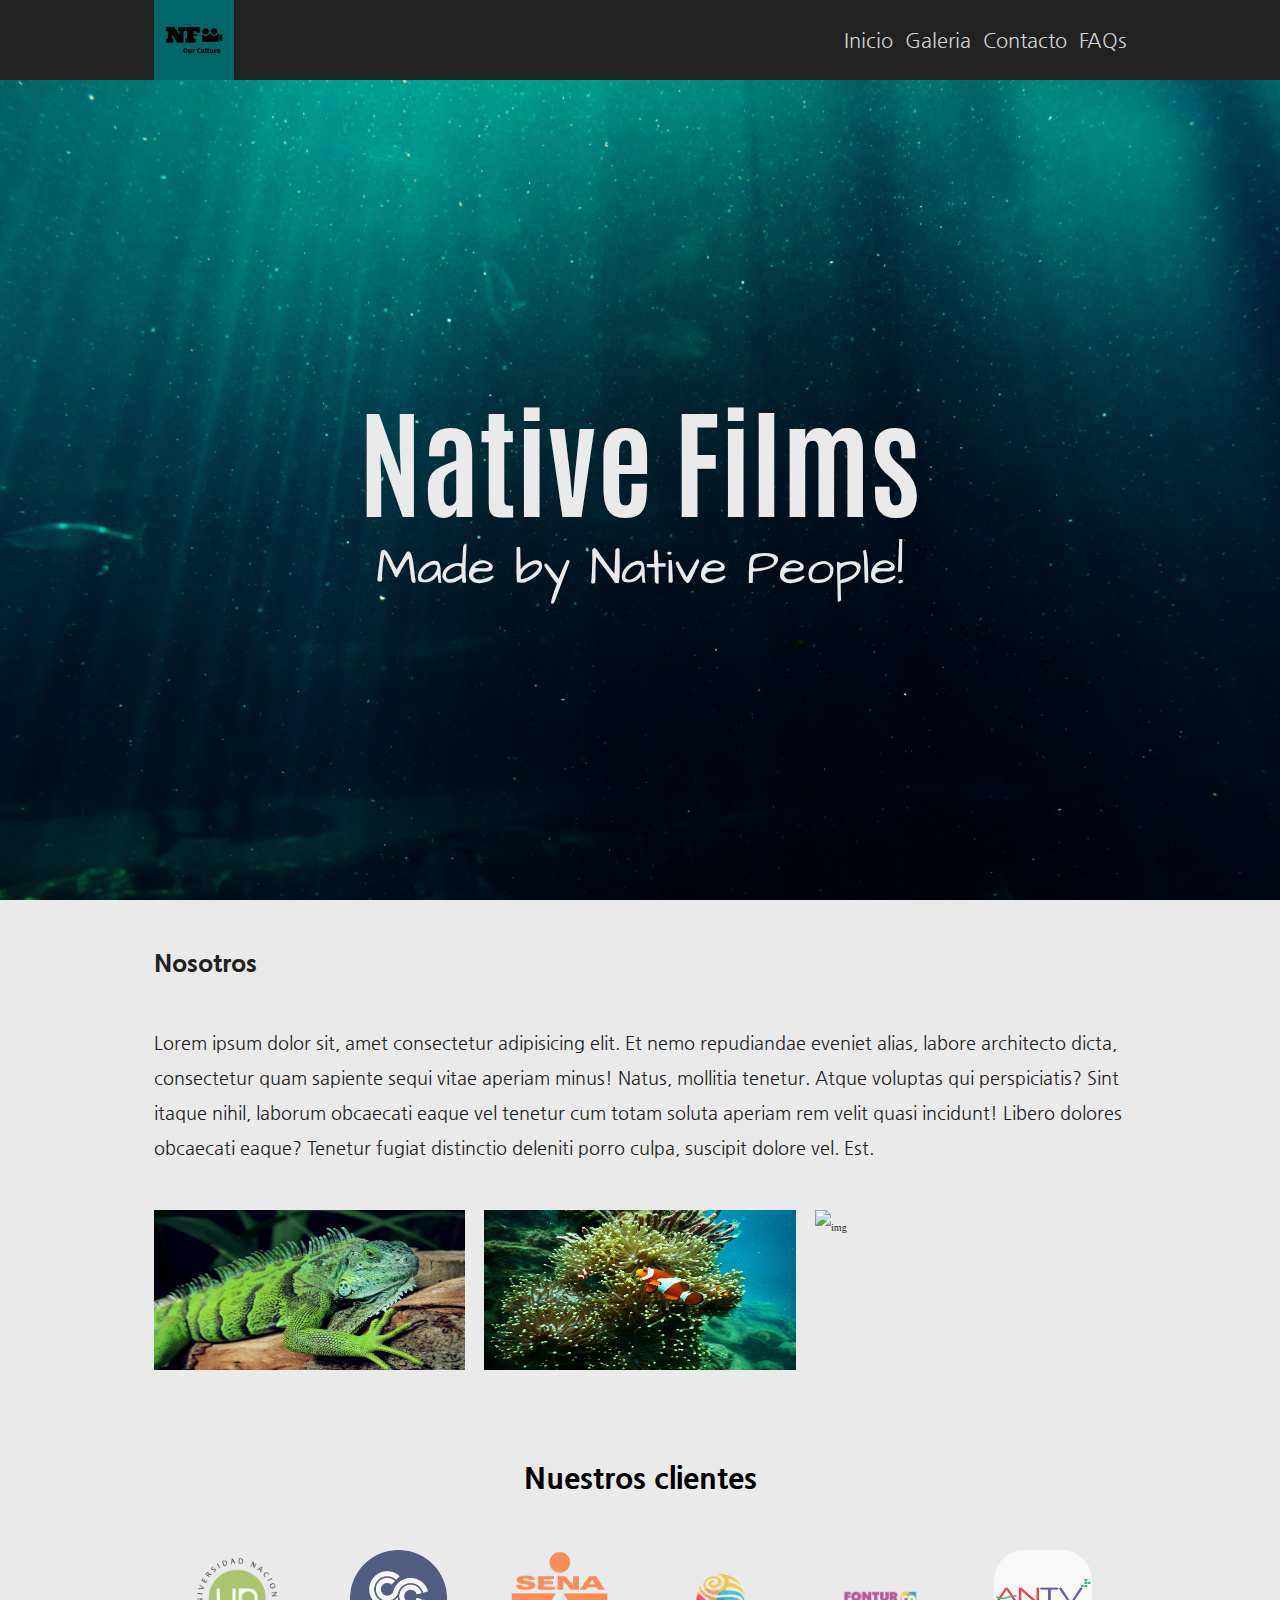
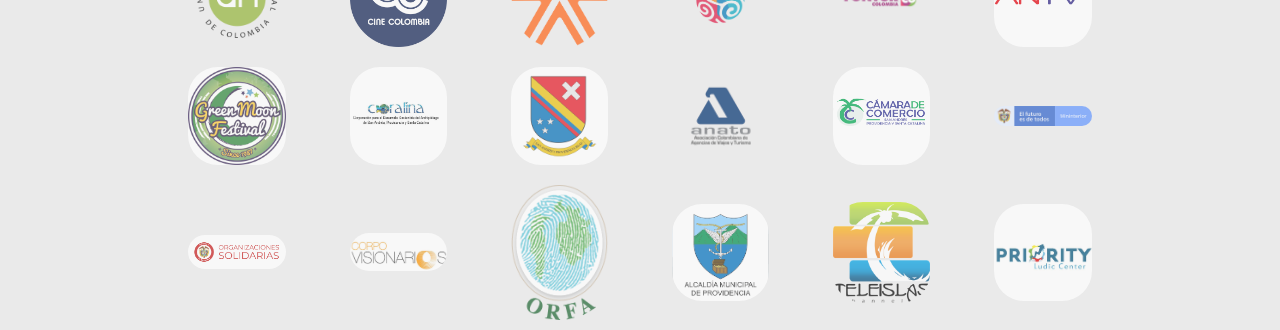
==== index.html @ a0cabe68 "Header, Landing, Us, Clients - Responsive design - Mobile first" ====
<!DOCTYPE html>
<html lang="en">
<head>
    <meta charset="UTF-8">
    <meta http-equiv="X-UA-Compatible" content="IE=edge">
    <meta name="viewport" content="width=device-width, initial-scale=1.0">
    <title>Native Films</title>
    <link rel="shortcut icon" href="img/logo.png" type="image/x-icon">
    <link rel="stylesheet" href="css/style.css">
    <link rel="stylesheet" href="css/tablet.css" media="screen and (min-width: 700px">
    <link rel="stylesheet" href="css/desktop.css" media="screen and (min-width: 1000px">
</head>
<body>
    <header>
        <img id="header-logo" src="img/logo.png" alt="NFlogo">
        <ul id="header-menu">
            <li><a href="">Inicio</a></li>
            <li><a href="">Galeria</a></li>
            <li><a href="">Contacto</a></li>
            <li><a href="">FAQs</a></li>
        </ul>
    </header>
    <main>
        <div id="main-landing">
            <h1>Native Films</h1>
            <span>Made by Native People!</span>
        </div>
        <section id="main-nosotros">
            <h2>Nosotros</h2>
            <p>Lorem ipsum dolor sit, amet consectetur adipisicing elit. Et nemo repudiandae eveniet alias, labore architecto dicta, consectetur quam sapiente sequi vitae aperiam minus! Natus, mollitia tenetur. Atque voluptas qui perspiciatis?
            Sint itaque nihil, laborum obcaecati eaque vel tenetur cum totam soluta aperiam rem velit quasi incidunt! Libero dolores obcaecati eaque? Tenetur fugiat distinctio deleniti porro culpa, suscipit dolore vel. Est.</p>
            <div id="main-nosotros-imgcont">
                <div class="left"><img src="img/iguana.jpg" alt="img"></div>
                <div class="center"><img src="img/reef.jpg" alt="img"></div>
                <div class="right"><img src="img/turtle.jpg" alt="img"></div>
            </div>
        </section>
        <section id="main-clientes">
            <h2>Nuestros clientes</h2>
            <div id="main-clientes-logocont">
                <img class="b1" src="img/logo-unal.png" alt="UNAL - logo" title="Universidad Nacional de Colombia">
                <img class="b1" src="img/logo-cineco.png" alt="Cine Colombia - logo" title="Cine Colombia">
                <img class="b1" src="img/logo-sena.png" alt="SENA - logo" title="Servicio Nacional de Aprendizaje">
                <img class="b1" src="img/logo-sencol.png" alt="Señal Colombia - logo" title="Señal Colombia">
                <img class="b1" src="img/logo-fontur.png" alt="Fontur - logo" title="Fondo Nacional del Turismo">
                <img class="b1" src="img/logo-antv.png" alt="ANTV - logo" title="Autoridad Nacional de Television">
                <img class="b2" src="img/logo-greenmoon.jpeg" alt="Green Moon - logo" title="Green Moon Festival">
                <img class="b2" src="img/logo-coralina.jpg" alt="Coralina - logo" title="Coralina">
                <img class="b2" src="img/logo-gobsai.png" alt="Gobernacion de San Andres, Providencia y Santa Catalina - logo" title="Gobernacion de San Andres, Providencia y Santa Catalina">
                <img class="b3" src="img/logo-anato.png" alt="ANATO - logo" title="Asociacion Colombiana de Viajes y Turismo">
                <img class="b3" src="img/logo-camcom.png" alt="Camara de Comercio San Andres - logo" title="Camara de Comercio San Andres">
                <img class="b3" src="img/logo-minint.png" alt="MININT - logo" title="Ministerio de Interior">
                <img class="b3" src="img/logo-orgsoli.png" alt="Organizacion Solidaria - logo" title="Organizacion Solidaria">
                <img class="b3" src="img/logo-corpovi.jpg" alt="Corpovisionarios - logo" title="Corpovisionarios">
                <img class="b3" src="img/logo-orfa.png" alt="Orfa - logo" title="Orfa">
                <img class="b3" src="img/logo-provid.png" alt="Alcaldia de Providencia - logo" title="Alcaldia de Providencia">
                <img class="b3" src="img/logo-teleislas.png" alt="Teleislas - logo" title="Teleislas">
                <img class="b3" src="img/logo-priority.png" alt="Priority - logo" title="Priority ludic center">
            </div>
        </section>
        <section id="main-reconocimientos"></section>
        <section id="main-contacto"></section>
    </main>
</body>
</html>
---- css/style.css ----
/* GLOBAL */
* {
  box-sizing: border-box;
  margin: 0;
  padding: 0;
}
html {
  font-size: 10px;
  background-color: var(--not-white);
}
@font-face {
  font-family: Nanum Gothic;
  src: url(../fonts/NanumGothic-Regular.ttf);
}
@font-face {
  font-family: Nanum Gothic Bold;
  src: url(../fonts/NanumGothic-Bold.ttf);
}
@font-face {
  font-family: Nanum Gothic Bolder;
  src: url(../fonts/NanumGothic-ExtraBold.ttf);
}
@font-face {
  font-family: Antonio;
  src: url(../fonts/Antonio-VariableFont_wght.ttf);
}
@font-face {
  font-family: Daughter;
  src: url(../fonts/ArchitectsDaughter-Regular.ttf);
}
/* COLORS */
:root {
  --jet: #212121;
  --deep-gray: #484848;
  --light-gray: #8a8a8a;
  --dim-white: #d2d2d2;
  --not-white: #eaeaea;
  --wood: #38281b;
  --ocean: #0d1a2b;
  --deep-reef: #1b2f38;
}
/* SCROLLBAR */
/* width */
::-webkit-scrollbar {
  width: 8px;
}
/* track */
::-webkit-scrollbar-track {
  background: var(--dim-white);
}
::-webkit-scrollbar-thumb {
  background: var(--deep-gray);
}
::-webkit-scrollbar-thumb:hover {
  background: var(--jet);
}

/* HEADER */

header {
  position: fixed;
  display: flex;
  justify-content: space-between;
  height: 8rem;
  background: var(--jet);
  width: 100%;
}
header #header-logo {
  margin: 0 0 0 5vw;
  height: 100%;
}
header #header-menu {
  display: flex;
  list-style: none;
  align-items: center;
  margin: 0 5vw 0 0;
}
header #header-menu li {
  margin: 0 0 0 0.8rem;
  font-size: 1.3rem;
}
header #header-menu li a {
  text-decoration: none;
  font-family: "Nanum Gothic";
  color: var(--dim-white);
}
header #header-menu li a:hover {
  font-family: "Nanum Gothic Bolder";
  color: var(--not-white);
}

/* MAIN */
section {
  /* min-height: calc(100vh - 8rem); */
  /* overflow-y: scroll; */
}
/* LANDING */

main #main-landing {
  display: flex;
  flex-direction: column;
  text-align: center;
  justify-content: center;
  padding-top: 8rem;
  height: 100vh;
  background: linear-gradient(180deg, rgb(33 33 33) 20%, rgb(72 72 72) 100%);
  background-image: url(../img/landing.jpg);
  background-position: left;
  background-size: cover;
}
main #main-landing h1 {
  font-family: "Antonio";
  font-size: 6rem;
  color: var(--not-white);
}
main #main-landing span {
  font-family: "Daughter";
  font-size: 2rem;
  color: var(--not-white);
}
/* NOSOTROS */

#main-nosotros {
  padding: 0 5vw;
  line-height: 3rem;
  background-image: url(../img/Who.jpg);
  background-position: 80% center;
  background-size: cover;
  background-blend-mode: darken;
  color: var(--not-white);
}
#main-nosotros h2 {
  font-family: "Nanum Gothic Bolder";
  padding: 5vh 0;
  font-size: 4rem;
}
#main-nosotros p {
  padding-bottom: 5vh;
  font-family: "Nanum Gothic";
  font-size: 2rem;
}
#main-nosotros #main-nosotros-imgcont {
  display: none;
}
#main-nosotros #main-nosotros-imgcont div {
  height: 16rem;
  width: 32%;
  overflow: hidden;
  display: flex;
}
#main-nosotros #main-nosotros-imgcont .left {
  justify-content: center;
}
#main-nosotros #main-nosotros-imgcont .center {
  justify-content: center;
}
#main-nosotros #main-nosotros-imgcont .right {
  justify-content: center;
}
#main-nosotros #main-nosotros-imgcont div img {
  height: 100%;
}
/* CLIENTES */

#main-clientes {
}
#main-clientes h2 {
  font-family: "Nanum Gothic Bolder";
  padding: 5vh 0;
  font-size: 3rem;
  text-align: center;
}
#main-clientes #main-clientes-logocont {
  padding: 0 5vw;
  display: flex;
  justify-content: space-evenly;
  align-items: center;
  flex-wrap: wrap;
  margin: 0 auto;
  padding-bottom: 5vh;
}
#main-clientes #main-clientes-logocont img {
  width: 40%;
  margin: 0.5rem 5%;
  max-width: 20rem;
  border-radius: 50%;
}
#main-clientes #main-clientes-logocont .b2,
.b3 {
  display: none;
}
---- css/tablet.css ----
/* HEADER */
header #header-logo {
  margin: 0 0 0 10vw;
  height: 100%;
}

header #header-menu {
  margin: 0 10vw 0 0;
}
header #header-menu li {
  margin: 0 0 0 1rem;
  font-size: 2rem;
}

/* LANDING */

main #main-landing h1 {
  font-size: 8rem;
}
main #main-landing span {
  font-size: 4rem;
}

/* NOSOTROS */

#main-nosotros {
  padding: 0 10vw;
  background-image: none;
  color: var(--jet);
}
#main-nosotros h2 {
  font-size: 2rem;
}
#main-nosotros p {
  font-size: 1.6rem;
}
#main-nosotros #main-nosotros-imgcont {
  display: flex;
  justify-content: space-between;
  padding-bottom: 5vh;
}

/* CLIENTES */
#main-clientes #main-clientes-logocont {
  padding: 0 10vw;
}
#main-clientes #main-clientes-logocont img {
  width: 25%;
  margin: 1rem 4%;
}
#main-clientes #main-clientes-logocont .b2 {
  display: block;
}
---- css/desktop.css ----
/* HEADER */
header #header-logo {
  margin: 0 0 0 12vw;
  height: 100%;
}

header #header-menu {
  margin: 0 12vw 0 0;
}
header #header-menu li {
  margin: 0 0 0 1.2rem;
  font-size: 2rem;
}

/* LANDING */

main #main-landing h1 {
  font-size: 12rem;
}
main #main-landing span {
  font-size: 5rem;
}

/* NOSOTROS */

#main-nosotros {
  padding: 0 12vw;
  line-height: 3.5rem;
}
#main-nosotros h2 {
  font-size: 2.5rem;
}
#main-nosotros p {
  font-size: 1.8rem;
}
#main-nosotros #main-nosotros-imgcont div img {
  height: auto;
  width: 100%;
}
/* CLIENTES */
#main-clientes #main-clientes-logocont {
  padding: 0 12vw;
}
#main-clientes #main-clientes-logocont img {
  width: 10%;
  margin: 1rem 3%;
  opacity: 0.7;
  transition: 0.3s;
}
#main-clientes #main-clientes-logocont img:hover {
  opacity: 1;
}
#main-clientes #main-clientes-logocont .b2,
.b3 {
  display: block;
}
#main-clientes #main-clientes-logocont img {
  border-radius: 3rem;
}
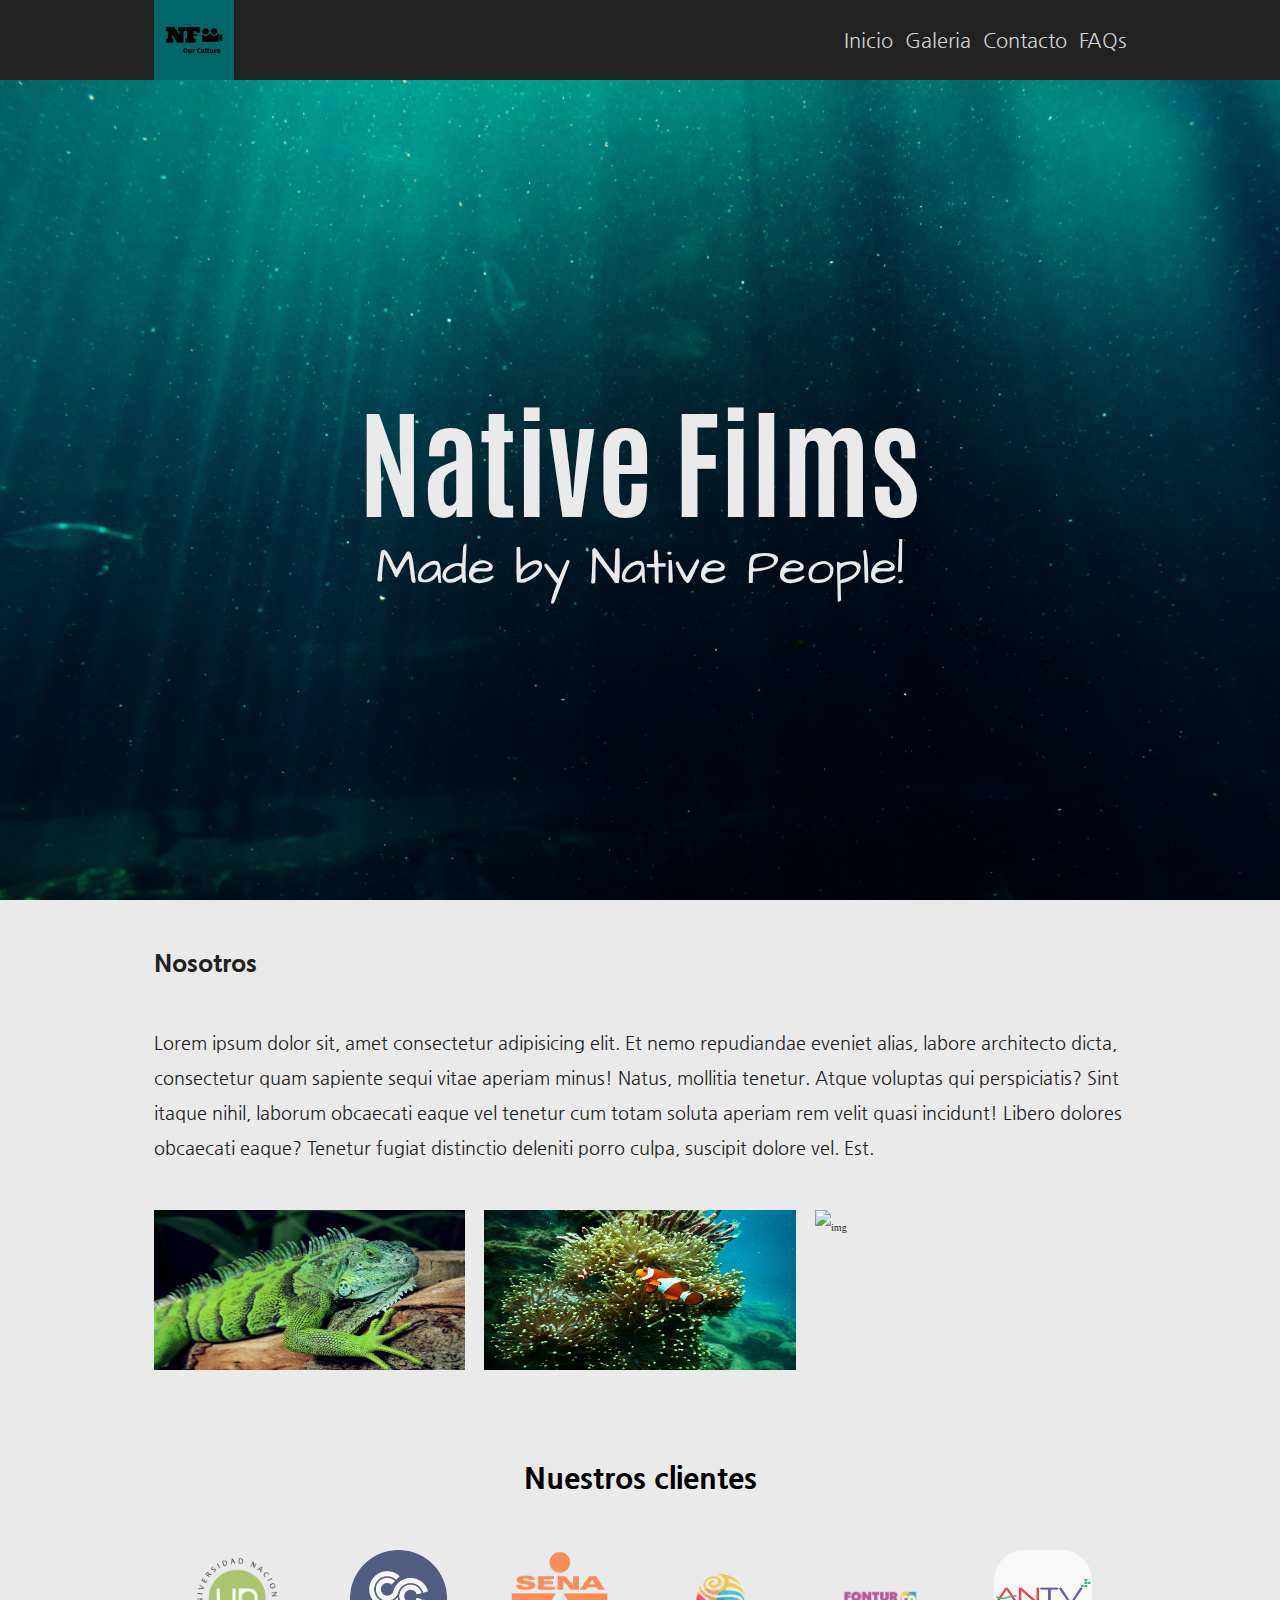
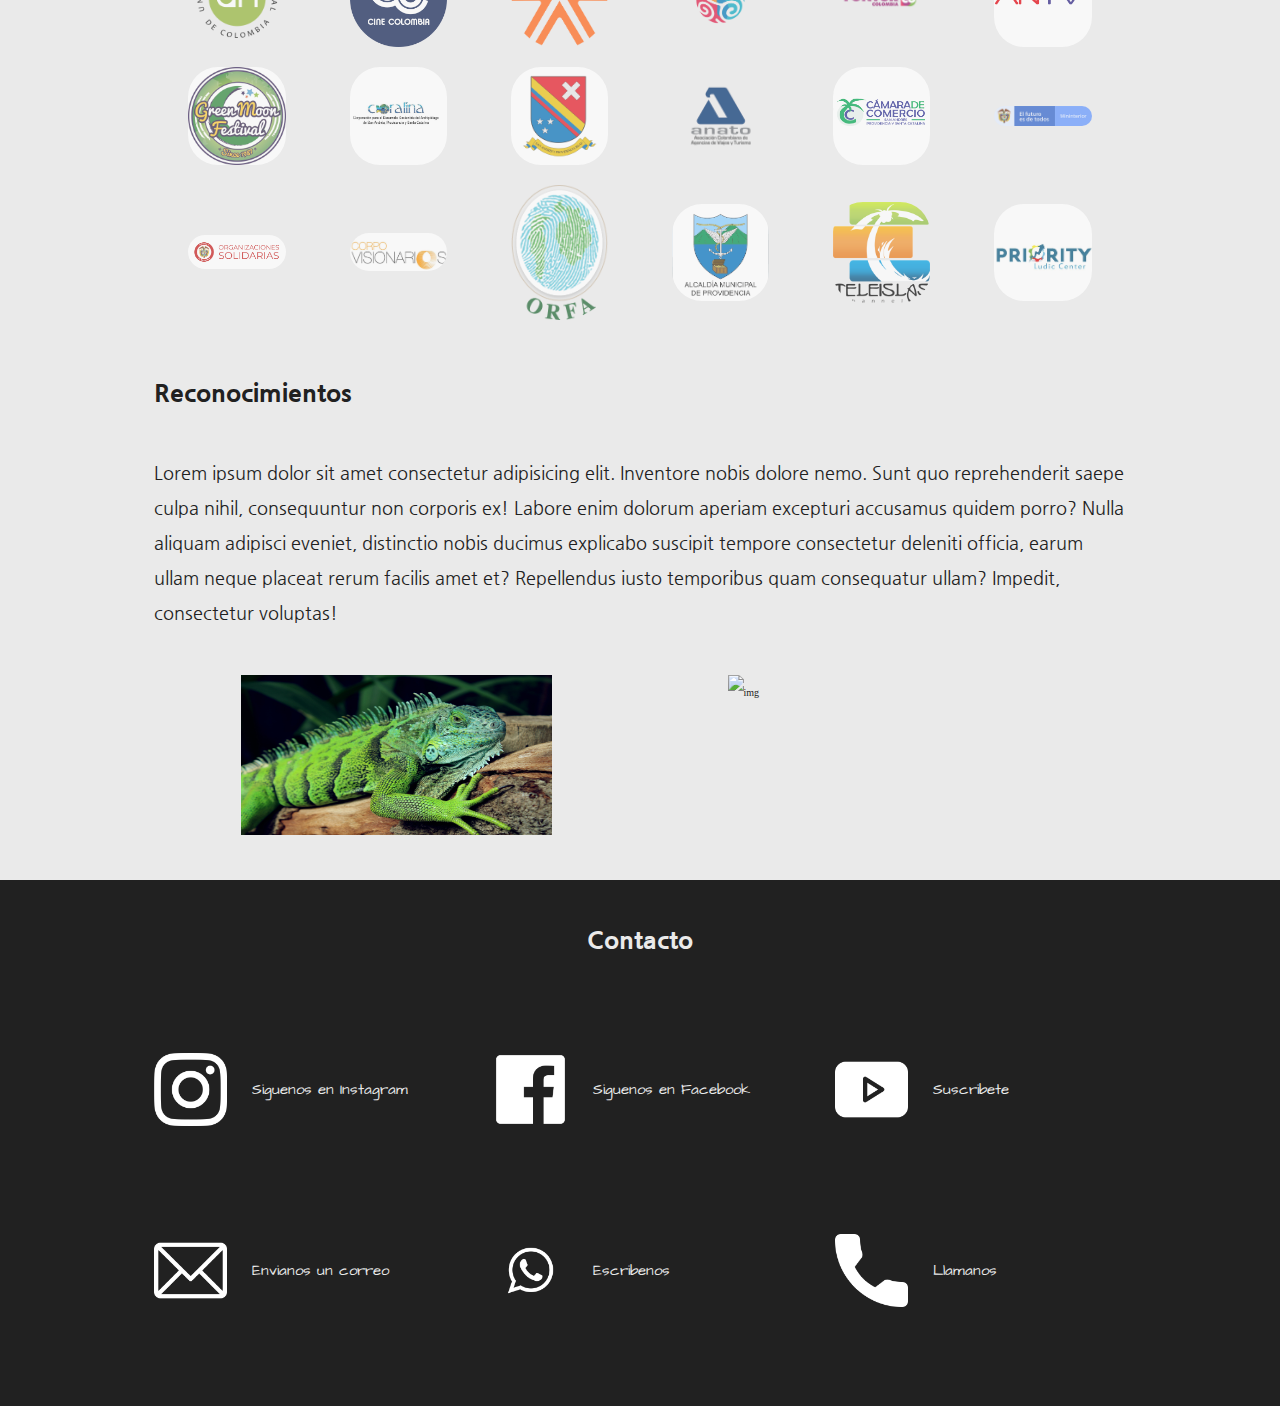
==== commit acef9303: "Awards, Contacts - Responsive design - Mobile first" ====
--- a/index.html
+++ b/index.html
@@ -58,8 +58,27 @@
                 <img class="b3" src="img/logo-priority.png" alt="Priority - logo" title="Priority ludic center">
             </div>
         </section>
-        <section id="main-reconocimientos"></section>
-        <section id="main-contacto"></section>
+        <section id="main-reconocimientos">
+            <h2>Reconocimientos</h2>
+            <p>Lorem ipsum dolor sit amet consectetur adipisicing elit. Inventore nobis dolore nemo. Sunt quo reprehenderit saepe culpa nihil, consequuntur non corporis ex! Labore enim dolorum aperiam excepturi accusamus quidem porro?
+            Nulla aliquam adipisci eveniet, distinctio nobis ducimus explicabo suscipit tempore consectetur deleniti officia, earum ullam neque placeat rerum facilis amet et? Repellendus iusto temporibus quam consequatur ullam? Impedit, consectetur voluptas!</p>
+            <div id="main-reconocimientos-imgcont">
+                <div class="left"><img src="img/iguana.jpg" alt="img"></div>
+                <div class="right"><img src="img/turtle.jpg" alt="img"></div>
+            </div>
+
+        </section>
+        <section id="main-contacto">
+            <h2>Contacto</h2>
+            <ul id="main-contacto-list">
+                <li><a href=""><img src="img/logo-ig.png" alt="logo-ig" title=""><p>Siguenos en Instagram</p></a></li>
+                <li><a href=""><img src="img/logo-fb.png" alt="logo-fb" title=""><p>Siguenos en Facebook</p></a></li>
+                <li><a href=""><img src="img/logo-yt.png" alt="logo-yt" title=""><p>Suscribete</p></a></li>
+                <li><a href=""><img src="img/logo-mail.png" alt="logo-mail" title=""><p>Envianos un correo</p></a></li>
+                <li><a href=""><img src="img/logo-wha.png" alt="logo-wha" title=""><p>Escribenos</p></a></li>
+                <li><a href=""><img src="img/logo-call.png" alt="logo-call" title=""><p>Llamanos</p></a></li>
+            </ul>
+        </section>
     </main>
 </body>
 </html>--- a/css/style.css
+++ b/css/style.css
@@ -64,6 +64,7 @@
   height: 8rem;
   background: var(--jet);
   width: 100%;
+  z-index: 10;
 }
 header #header-logo {
   margin: 0 0 0 5vw;
@@ -171,13 +172,12 @@
   text-align: center;
 }
 #main-clientes #main-clientes-logocont {
-  padding: 0 5vw;
+  padding: 0 5vw 5vh 5vw;
   display: flex;
   justify-content: space-evenly;
   align-items: center;
   flex-wrap: wrap;
   margin: 0 auto;
-  padding-bottom: 5vh;
 }
 #main-clientes #main-clientes-logocont img {
   width: 40%;
@@ -189,3 +189,80 @@
 .b3 {
   display: none;
 }
+
+/* RECONOCIMIENTOS */
+
+#main-reconocimientos {
+  padding: 0 5vw;
+  line-height: 3rem;
+  background-image: url(../img/Who.jpg);
+  background-position: 70% center;
+  background-size: cover;
+  color: var(--not-white);
+}
+#main-reconocimientos h2 {
+  font-family: "Nanum Gothic Bolder";
+  padding: 5vh 0;
+  font-size: 4rem;
+}
+#main-reconocimientos p {
+  padding-bottom: 5vh;
+  font-family: "Nanum Gothic";
+  font-size: 2rem;
+}
+#main-reconocimientos #main-reconocimientos-imgcont {
+  display: none;
+}
+#main-reconocimientos #main-reconocimientos-imgcont div {
+  height: 16rem;
+  width: 32%;
+  overflow: hidden;
+  display: flex;
+}
+#main-reconocimientos #main-reconocimientos-imgcont .left {
+  justify-content: center;
+}
+#main-reconocimientos #main-reconocimientos-imgcont .right {
+  justify-content: center;
+}
+#main-reconocimientos #main-reconocimientos-imgcont div img {
+  height: 100%;
+}
+
+/* CONTACTO */
+
+#main-contacto {
+  background: var(--jet);
+}
+#main-contacto h2 {
+  padding: 5vh 0;
+  font-family: "Nanum Gothic Bolder";
+  text-align: center;
+  font-size: 4rem;
+  color: var(--not-white);
+}
+#main-contacto #main-contacto-list {
+  list-style: none;
+  display: flex;
+  justify-content: space-between;
+  flex-wrap: wrap;
+  padding: 0 5vw 5vh 5vw;
+}
+#main-contacto #main-contacto-list li {
+  width: 50%;
+  text-align: center;
+  padding: 2vh 0;
+}
+#main-contacto #main-contacto-list li a {
+  align-items: center;
+  text-decoration: none;
+  color: var(--not-white);
+}
+#main-contacto #main-contacto-list li a p {
+  font-family: "Daughter";
+  display: none;
+  font-size: 1.5rem;
+}
+#main-contacto #main-contacto-list li a img {
+  width: 50%;
+}
--- a/css/tablet.css
+++ b/css/tablet.css
@@ -51,3 +51,46 @@
 #main-clientes #main-clientes-logocont .b2 {
   display: block;
 }
+
+/* RECONOCIMIENTOS */
+
+#main-reconocimientos {
+  padding: 0 10vw;
+  background-image: none;
+  color: var(--jet);
+}
+#main-reconocimientos h2 {
+  font-size: 2rem;
+}
+#main-reconocimientos p {
+  font-size: 1.6rem;
+}
+#main-reconocimientos #main-reconocimientos-imgcont {
+  display: flex;
+  justify-content: space-around;
+  padding-bottom: 5vh;
+}
+
+/* CONTACTO */
+
+#main-contacto h2 {
+  font-size: 2rem;
+}
+#main-contacto #main-contacto-list {
+  padding: 0 10vw 5vh 10vw;
+}
+#main-contacto #main-contacto-list li {
+  padding: 4vh 0;
+  width: 30%;
+}
+#main-contacto #main-contacto-list li a {
+  display: flex;
+}
+#main-contacto #main-contacto-list li a p {
+  text-align: left;
+  padding-left: 2vw;
+  display: block;
+}
+#main-contacto #main-contacto-list li a img {
+  width: 30%;
+}
--- a/css/desktop.css
+++ b/css/desktop.css
@@ -37,6 +37,7 @@
   height: auto;
   width: 100%;
 }
+
 /* CLIENTES */
 #main-clientes #main-clientes-logocont {
   padding: 0 12vw;
@@ -57,3 +58,35 @@
 #main-clientes #main-clientes-logocont img {
   border-radius: 3rem;
 }
+
+/* RECONOCIMIENTOS */
+
+#main-reconocimientos {
+  padding: 0 12vw;
+  line-height: 3.5rem;
+}
+#main-reconocimientos h2 {
+  font-size: 2.5rem;
+}
+#main-reconocimientos p {
+  font-size: 1.8rem;
+}
+#main-reconocimientos #main-reconocimientos-imgcont div img {
+  height: auto;
+  width: 100%;
+}
+
+/* CONTACTO */
+
+#main-contacto h2 {
+  font-size: 2.5rem;
+}
+#main-contacto #main-contacto-list {
+  padding: 0 12vw 5vh 12vw;
+}
+#main-contacto #main-contacto-list li {
+  padding: 6vh 0;
+}
+#main-contacto #main-contacto-list li a img {
+  width: 25%;
+}
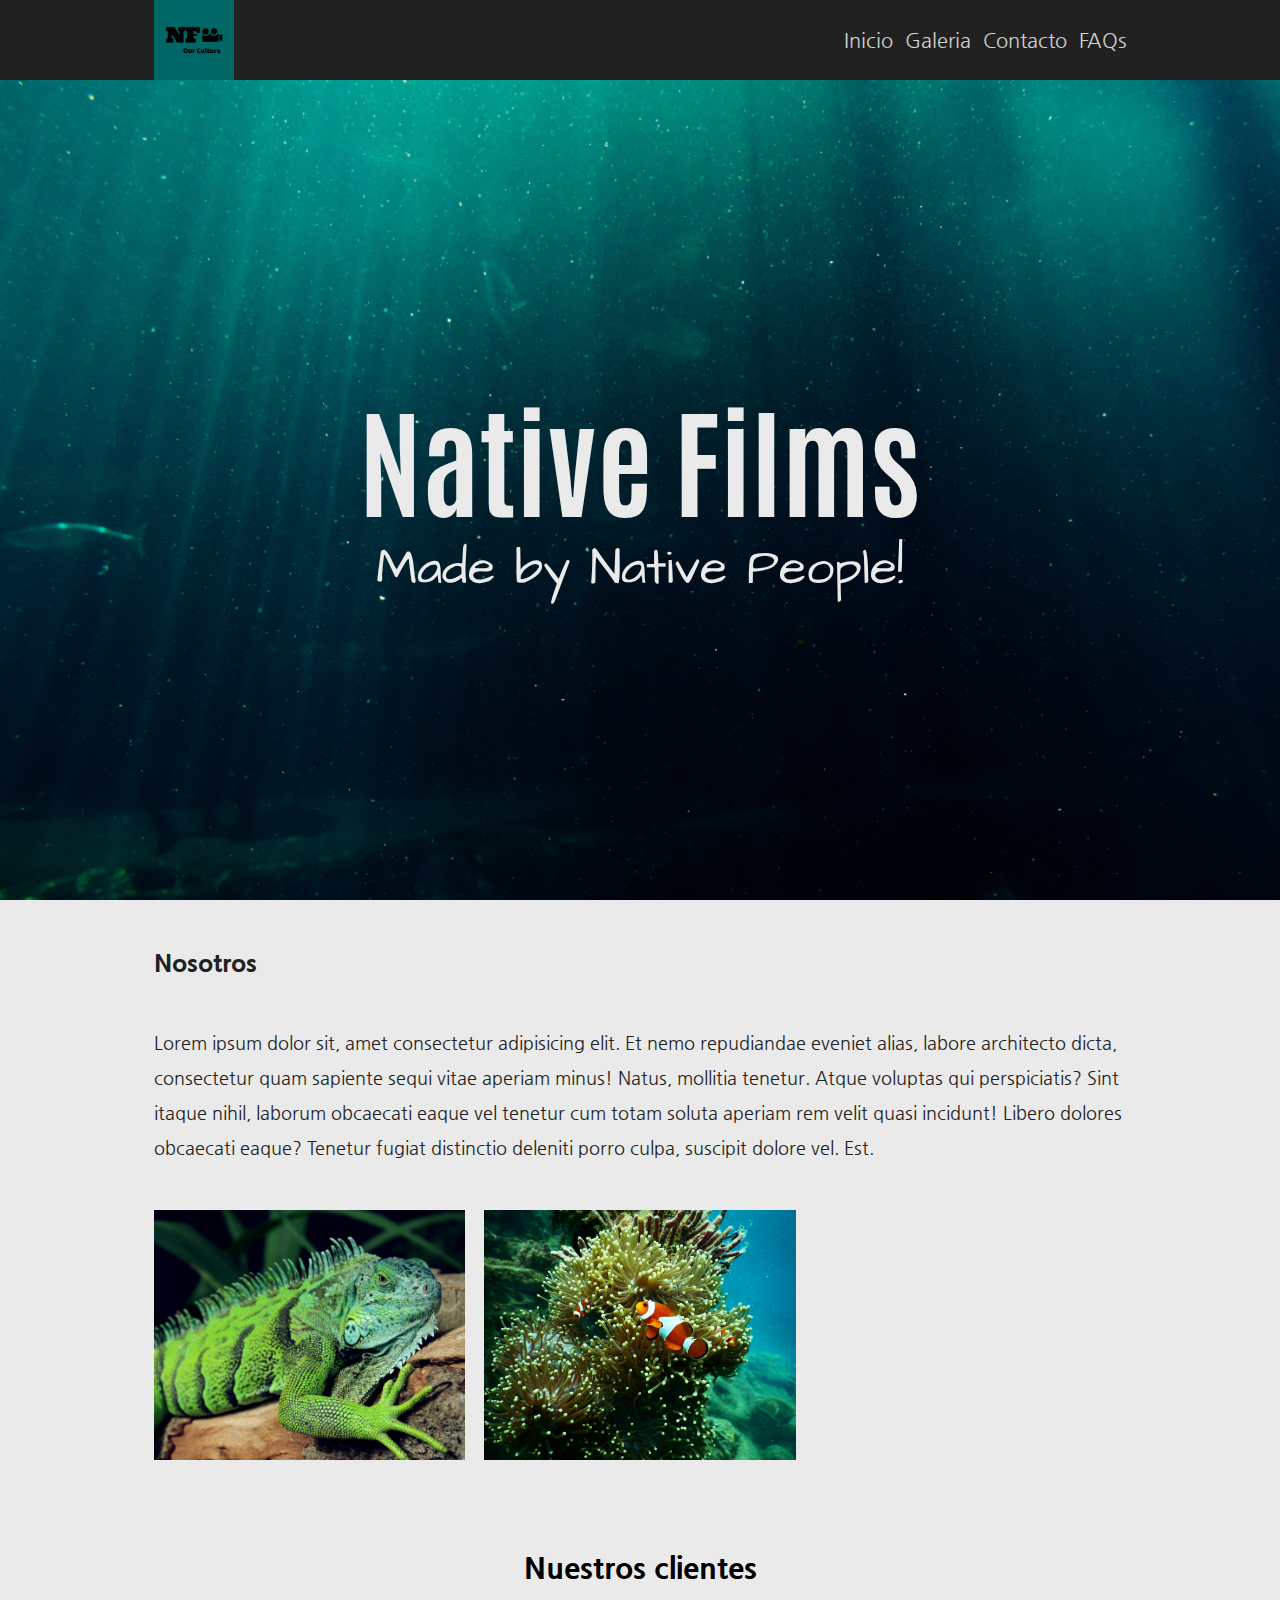
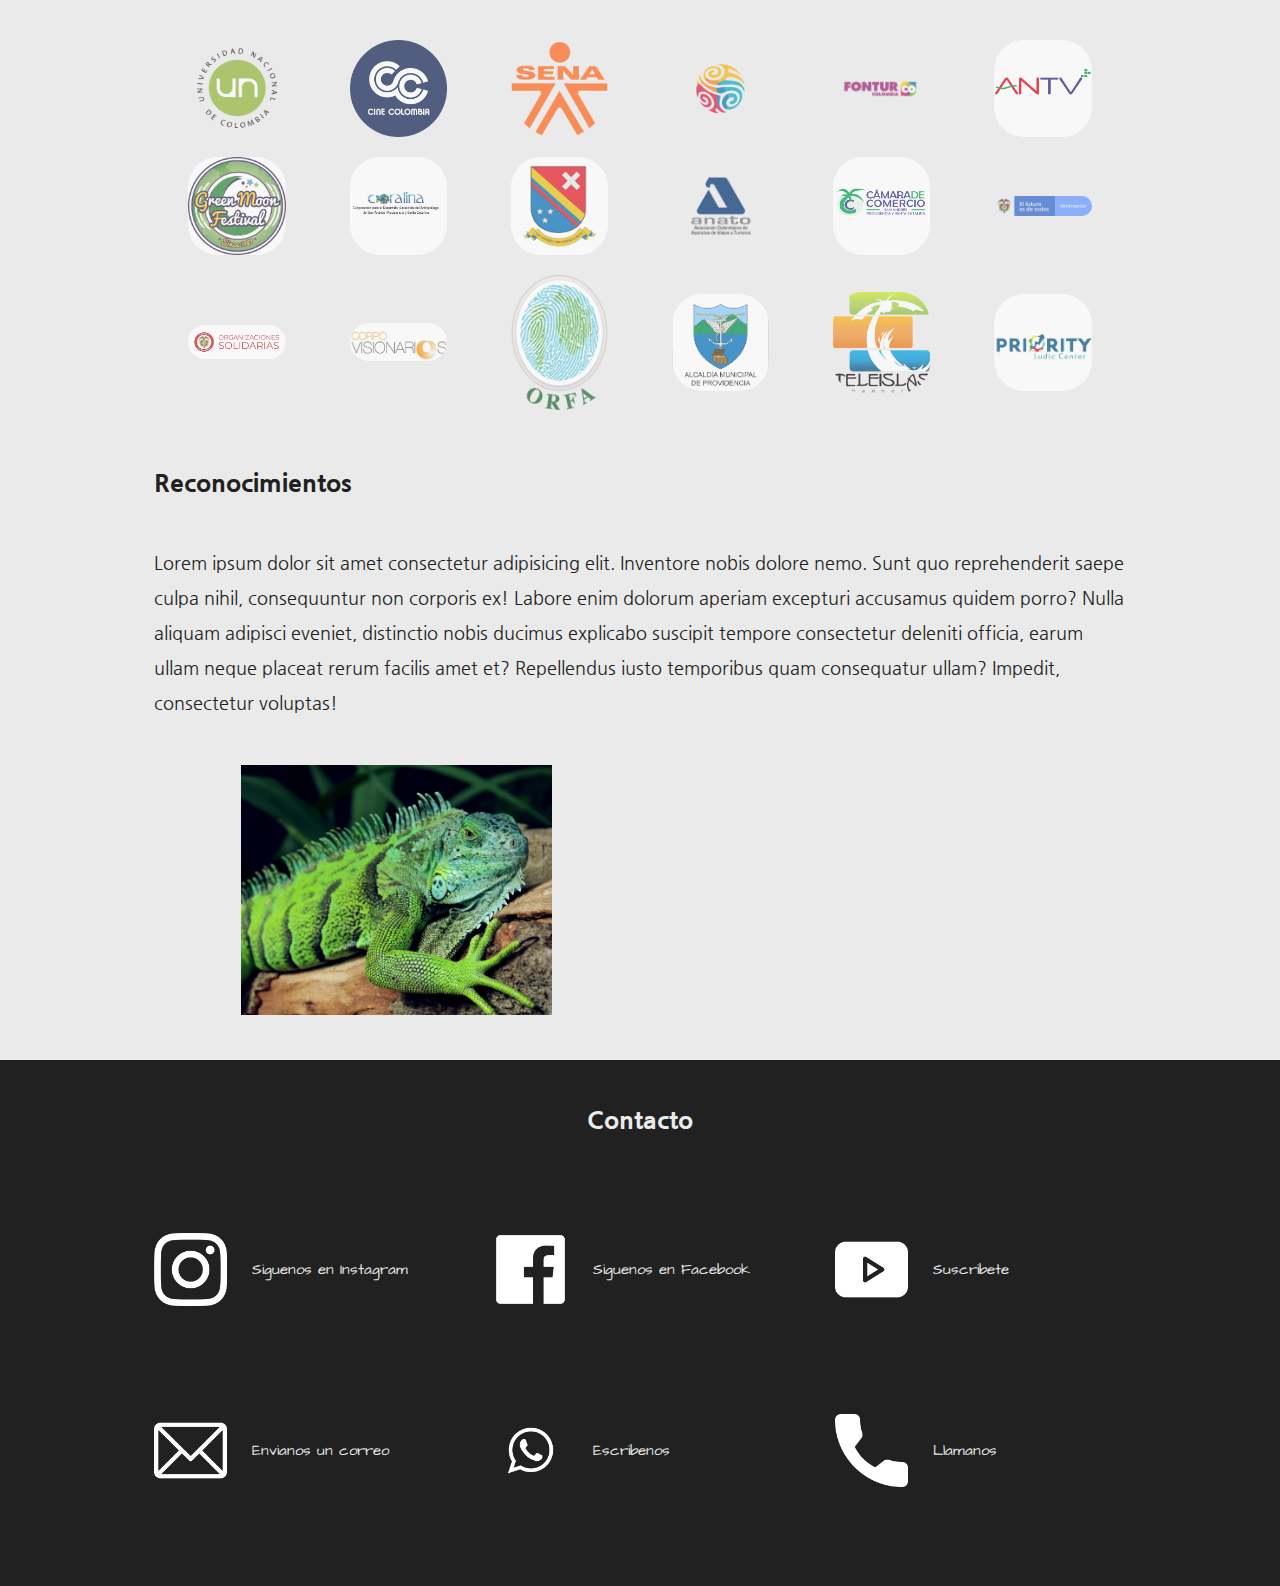
==== commit 436f3fb0: "changed Nosotros and Reconocimientos img display style - now background image for better responsive " ====
--- a/index.html
+++ b/index.html
@@ -30,9 +30,12 @@
             <p>Lorem ipsum dolor sit, amet consectetur adipisicing elit. Et nemo repudiandae eveniet alias, labore architecto dicta, consectetur quam sapiente sequi vitae aperiam minus! Natus, mollitia tenetur. Atque voluptas qui perspiciatis?
             Sint itaque nihil, laborum obcaecati eaque vel tenetur cum totam soluta aperiam rem velit quasi incidunt! Libero dolores obcaecati eaque? Tenetur fugiat distinctio deleniti porro culpa, suscipit dolore vel. Est.</p>
             <div id="main-nosotros-imgcont">
-                <div class="left"><img src="img/iguana.jpg" alt="img"></div>
-                <div class="center"><img src="img/reef.jpg" alt="img"></div>
-                <div class="right"><img src="img/turtle.jpg" alt="img"></div>
+                <div class="left">
+                </div>
+                <div class="center">
+                </div>
+                <div class="right">
+                </div>
             </div>
         </section>
         <section id="main-clientes">
@@ -63,8 +66,10 @@
             <p>Lorem ipsum dolor sit amet consectetur adipisicing elit. Inventore nobis dolore nemo. Sunt quo reprehenderit saepe culpa nihil, consequuntur non corporis ex! Labore enim dolorum aperiam excepturi accusamus quidem porro?
             Nulla aliquam adipisci eveniet, distinctio nobis ducimus explicabo suscipit tempore consectetur deleniti officia, earum ullam neque placeat rerum facilis amet et? Repellendus iusto temporibus quam consequatur ullam? Impedit, consectetur voluptas!</p>
             <div id="main-reconocimientos-imgcont">
-                <div class="left"><img src="img/iguana.jpg" alt="img"></div>
-                <div class="right"><img src="img/turtle.jpg" alt="img"></div>
+                <div class="left">
+                </div>
+                <div class="right">
+                </div>
             </div>
 
         </section>
--- a/css/style.css
+++ b/css/style.css
@@ -148,18 +148,20 @@
   width: 32%;
   overflow: hidden;
   display: flex;
+  background-size: cover;
+  background-position: center center;
 }
 #main-nosotros #main-nosotros-imgcont .left {
   justify-content: center;
+  background-image: url(../img/iguana.jpg);
 }
 #main-nosotros #main-nosotros-imgcont .center {
   justify-content: center;
+  background-image: url(../img/reef.jpg);
 }
 #main-nosotros #main-nosotros-imgcont .right {
   justify-content: center;
-}
-#main-nosotros #main-nosotros-imgcont div img {
-  height: 100%;
+  background-image: url(../img/turtle.jpg);
 }
 /* CLIENTES */
 
@@ -218,15 +220,16 @@
   width: 32%;
   overflow: hidden;
   display: flex;
+  background-size: cover;
+  background-position: center center;
 }
 #main-reconocimientos #main-reconocimientos-imgcont .left {
   justify-content: center;
+  background-image: url(../img/iguana.jpg);
 }
 #main-reconocimientos #main-reconocimientos-imgcont .right {
   justify-content: center;
-}
-#main-reconocimientos #main-reconocimientos-imgcont div img {
-  height: 100%;
+  background-image: url(../img/turtle.jpg);
 }
 
 /* CONTACTO */
--- a/css/desktop.css
+++ b/css/desktop.css
@@ -33,9 +33,8 @@
 #main-nosotros p {
   font-size: 1.8rem;
 }
-#main-nosotros #main-nosotros-imgcont div img {
-  height: auto;
-  width: 100%;
+#main-nosotros #main-nosotros-imgcont div {
+  height: 25rem;
 }
 
 /* CLIENTES */
@@ -71,9 +70,8 @@
 #main-reconocimientos p {
   font-size: 1.8rem;
 }
-#main-reconocimientos #main-reconocimientos-imgcont div img {
-  height: auto;
-  width: 100%;
+#main-reconocimientos #main-reconocimientos-imgcont div {
+  height: 25rem;
 }
 
 /* CONTACTO */
